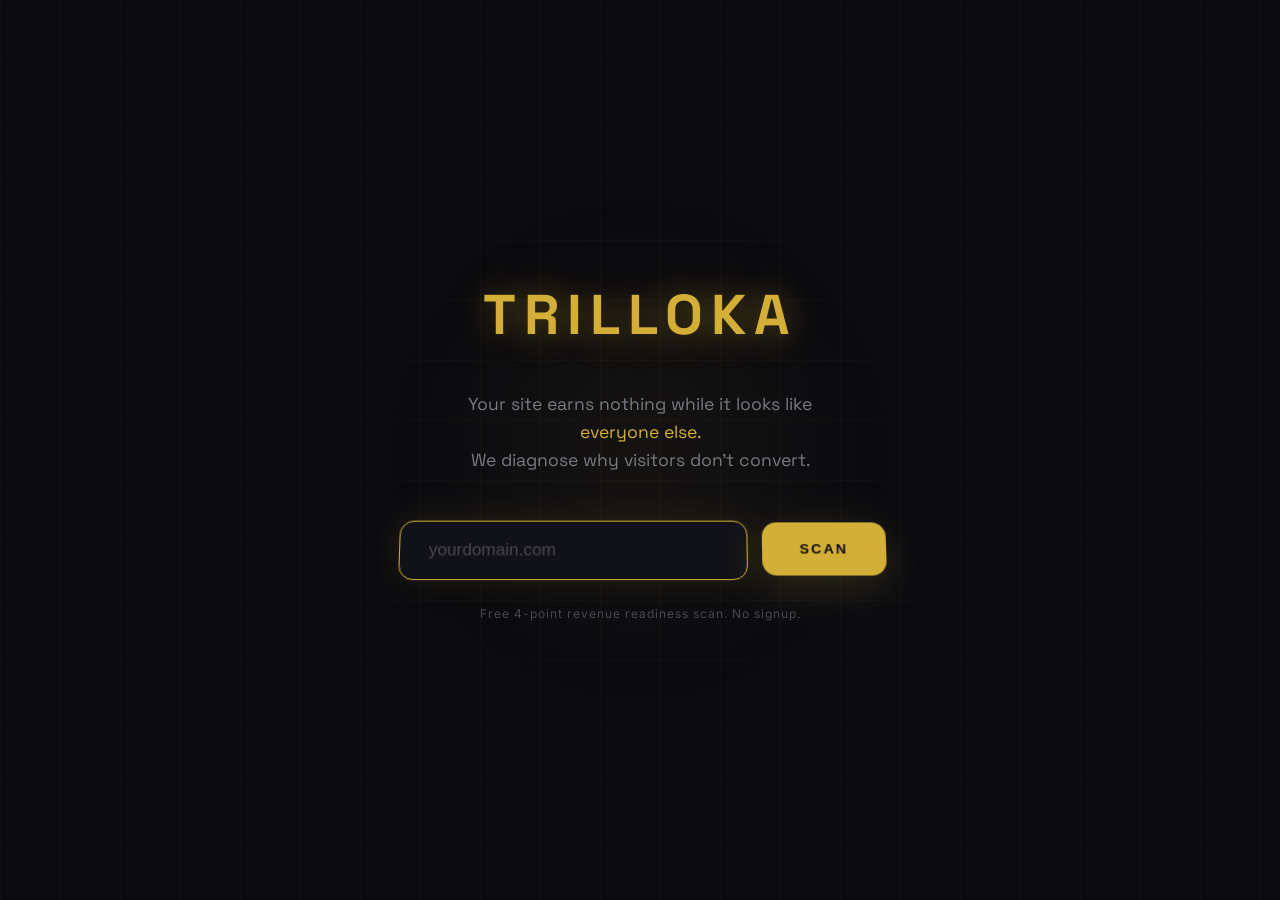
==== static/index.html @ 8babd3e1 "Update results.html with fixed nav links" ====
<!DOCTYPE html>
<html lang="en">
<head>
<meta charset="UTF-8">
<meta name="viewport" content="width=device-width, initial-scale=1.0">
<title>Trilloka — Revenue Readiness Scorer</title>
<style>
@import url('https://fonts.googleapis.com/css2?family=Inter:wght@300;400;500;600;700;800;900&family=Space+Grotesk:wght@400;500;600;700&display=swap');

:root {
  --bg: #0a0a0f;
  --bg-card: #111118;
  --gold: #d4af37;
  --gold-dim: #8a7020;
  --text: #e8e6e1;
  --text-muted: #7a7880;
  --text-dim: #4a4850;
}

* { margin:0; padding:0; box-sizing:border-box; }

body {
  background: var(--bg);
  color: var(--text);
  font-family: 'Inter', system-ui, sans-serif;
  min-height: 100vh;
  display: flex;
  flex-direction: column;
  align-items: center;
  justify-content: center;
  overflow: hidden;
  perspective: 1200px;
}

.bg-grid {
  position: fixed; inset: 0;
  background-image:
    linear-gradient(rgba(212,175,55,0.03) 1px, transparent 1px),
    linear-gradient(90deg, rgba(212,175,55,0.03) 1px, transparent 1px);
  background-size: 60px 60px;
  pointer-events: none;
  z-index: 0;
}

.bg-glow {
  position: fixed; top: 50%; left: 50%;
  transform: translate(-50%, -50%);
  width: 600px; height: 600px;
  background: radial-gradient(circle, rgba(212,175,55,0.06) 0%, transparent 60%);
  pointer-events: none; z-index: 0;
}

/* 3D Floating Logo */
.logo-3d {
  position: relative;
  z-index: 10;
  font-family: 'Space Grotesk', sans-serif;
  font-size: 3.5rem;
  font-weight: 700;
  letter-spacing: 8px;
  text-transform: uppercase;
  color: var(--gold);
  text-shadow: 0 0 40px rgba(212,175,55,0.3);
  transform-style: preserve-3d;
  animation: float 6s ease-in-out infinite;
  margin-bottom: 40px;
}

.logo-3d::after {
  content: 'TRILLOKA';
  position: absolute;
  top: 0; left: 0;
  color: transparent;
  -webkit-text-stroke: 1px rgba(212,175,55,0.15);
  transform: translateZ(-20px);
  filter: blur(2px);
}

@keyframes float {
  0%, 100% { transform: translateY(0) rotateX(5deg); }
  50% { transform: translateY(-15px) rotateX(-5deg); }
}

.tagline {
  position: relative; z-index: 10;
  font-family: 'Space Grotesk', sans-serif;
  font-size: 1.1rem;
  color: var(--text-muted);
  text-align: center;
  max-width: 420px;
  line-height: 1.6;
  margin-bottom: 50px;
  transform-style: preserve-3d;
}

.tagline em {
  color: var(--gold);
  font-style: normal;
}

/* Input in 3D space */
.input-scene {
  position: relative;
  z-index: 10;
  transform-style: preserve-3d;
  transform: rotateX(10deg);
  transition: transform 0.5s ease;
}

.input-scene:hover {
  transform: rotateX(0deg);
}

.input-wrap {
  display: flex;
  align-items: center;
  gap: 12px;
  transform-style: preserve-3d;
}

.domain-input {
  background: var(--bg-card);
  border: 1px solid rgba(212,175,55,0.2);
  border-radius: 14px;
  padding: 18px 28px;
  font-size: 1.05rem;
  color: var(--text);
  width: 340px;
  outline: none;
  transition: all 0.3s;
  transform: translateZ(30px);
  box-shadow: 0 10px 40px rgba(0,0,0,0.4);
}

.domain-input:focus {
  border-color: var(--gold);
  box-shadow: 0 0 30px rgba(212,175,55,0.15), 0 10px 40px rgba(0,0,0,0.4);
}

.domain-input::placeholder { color: var(--text-dim); }

.scan-btn {
  background: var(--gold);
  color: var(--bg);
  border: none;
  border-radius: 14px;
  padding: 18px 36px;
  font-size: 0.85rem;
  font-weight: 700;
  letter-spacing: 2px;
  text-transform: uppercase;
  cursor: pointer;
  transition: all 0.3s;
  transform: translateZ(50px);
  box-shadow: 0 10px 40px rgba(212,175,55,0.2);
}

.scan-btn:hover {
  transform: translateZ(70px) scale(1.05);
  box-shadow: 0 15px 50px rgba(212,175,55,0.35);
}

.scan-btn:disabled {
  opacity: 0.5; cursor: not-allowed; transform: translateZ(50px);
}

.sub-text {
  position: relative; z-index: 10;
  margin-top: 24px;
  font-size: 0.75rem;
  color: var(--text-dim);
  letter-spacing: 1px;
}

/* Loading */
.loading-overlay {
  display: none;
  position: fixed; inset: 0;
  background: rgba(10,10,15,0.95);
  z-index: 100;
  flex-direction: column;
  align-items: center; justify-content: center;
}

.loading-overlay.active { display: flex; }

.loader-ring {
  width: 60px; height: 60px;
  border-radius: 50%;
  border: 3px solid rgba(212,175,55,0.1);
  border-top-color: var(--gold);
  animation: spin 1s linear infinite;
}

.loading-text {
  margin-top: 20px;
  font-size: 0.8rem;
  color: var(--text-muted);
  letter-spacing: 2px;
  text-transform: uppercase;
}

@keyframes spin { to { transform: rotate(360deg); } }

@media (max-width: 600px) {
  .logo-3d { font-size: 2.2rem; letter-spacing: 4px; }
  .tagline { font-size: 0.9rem; padding: 0 20px; }
  .input-wrap { flex-direction: column; width: 100%; padding: 0 20px; }
  .domain-input { width: 100%; }
}
</style>
</head>
<body>

<div class="bg-grid"></div>
<div class="bg-glow"></div>

<div class="logo-3d">TRILLOKA</div>

<p class="tagline">
  Your site earns nothing while it looks like <em>everyone else.</em><br>
  We diagnose why visitors don't convert.
</p>

<div class="input-scene">
  <div class="input-wrap">
    <input type="text" class="domain-input" id="domainInput" placeholder="yourdomain.com" autofocus>
    <button class="scan-btn" id="scanBtn" onclick="startScan()">Scan</button>
  </div>
</div>

<p class="sub-text">Free 4-point revenue readiness scan. No signup.</p>

<div class="loading-overlay" id="loadingOverlay">
  <div class="loader-ring"></div>
  <div class="loading-text" id="loadingText">Analyzing...</div>
</div>

<script>
const API_BASE = '';
const loadingMessages = [
  "Crawling page architecture...",
  "Detecting template fingerprints...",
  "Analyzing content voice...",
  "Matching visual signatures...",
  "Scanning social signals...",
  "Compiling the verdict..."
];

async function startScan() {
  const input = document.getElementById('domainInput').value.trim();
  if (!input) return;

  const btn = document.getElementById('scanBtn');
  const overlay = document.getElementById('loadingOverlay');
  const loadingText = document.getElementById('loadingText');

  btn.disabled = true;
  overlay.classList.add('active');

  let msgIdx = 0;
  loadingText.textContent = loadingMessages[0];
  const msgInterval = setInterval(() => {
    msgIdx = (msgIdx + 1) % loadingMessages.length;
    loadingText.textContent = loadingMessages[msgIdx];
  }, 800);

  try {
    const response = await fetch(`${API_BASE}/api/v1/scan`, {
      method: 'POST',
      headers: { 'Content-Type': 'application/json' },
      body: JSON.stringify({ url: input, tier: 'free' })
    });
    const data = await response.json();
    clearInterval(msgInterval);

    // Store result and navigate to results page
    sessionStorage.setItem('rrs_result', JSON.stringify(data));
    sessionStorage.setItem('rrs_domain', input);
    window.location.href = 'results.html';

  } catch (err) {
    clearInterval(msgInterval);
    overlay.classList.remove('active');
    btn.disabled = false;
    // Fallback: generate demo data and still go to results
    let hash = 0;
    for (let i = 0; i < input.length; i++) {
      hash = ((hash << 5) - hash) + input.charCodeAt(i);
      hash |= 0;
    }
    hash = Math.abs(hash);
    const demoData = {
      domain: input.replace(/^https?:\/\//, '').replace(/^www\./, ''),
      metrics: {
        template_trap: { score: 45 + (hash % 45), label: 'Templated', detected_template: 'WordPress Elementor', note: 'Generic framework detected' },
        sameness: { score: hash % 60, label: 'Some Originality', sites_with_same_voice: (hash % 50) * 100, note: '3 cliché phrases found' },
        visual_twin: { similarity_percent: hash % 40, label: 'Some Overlap', closest_match_url: 'competitor-example.com', note: 'Layout similarities detected' },
        presence: { score: hash % 80, label: hash % 80 > 40 ? 'Discussed' : 'Quiet', mentions_found: hash % 20, note: `${hash % 20} mentions found` }
      },
      scores: {
        readiness_score: 40 + (hash % 50),
        evidence_coverage: 35 + (hash % 55),
        confidence_score: 45 + (hash % 45)
      }
    };
    sessionStorage.setItem('rrs_result', JSON.stringify(demoData));
    sessionStorage.setItem('rrs_domain', input);
    window.location.href = 'results.html';
  }
}

document.getElementById('domainInput').addEventListener('keypress', (e) => {
  if (e.key === 'Enter') startScan();
});
</script>

</body>
</html>
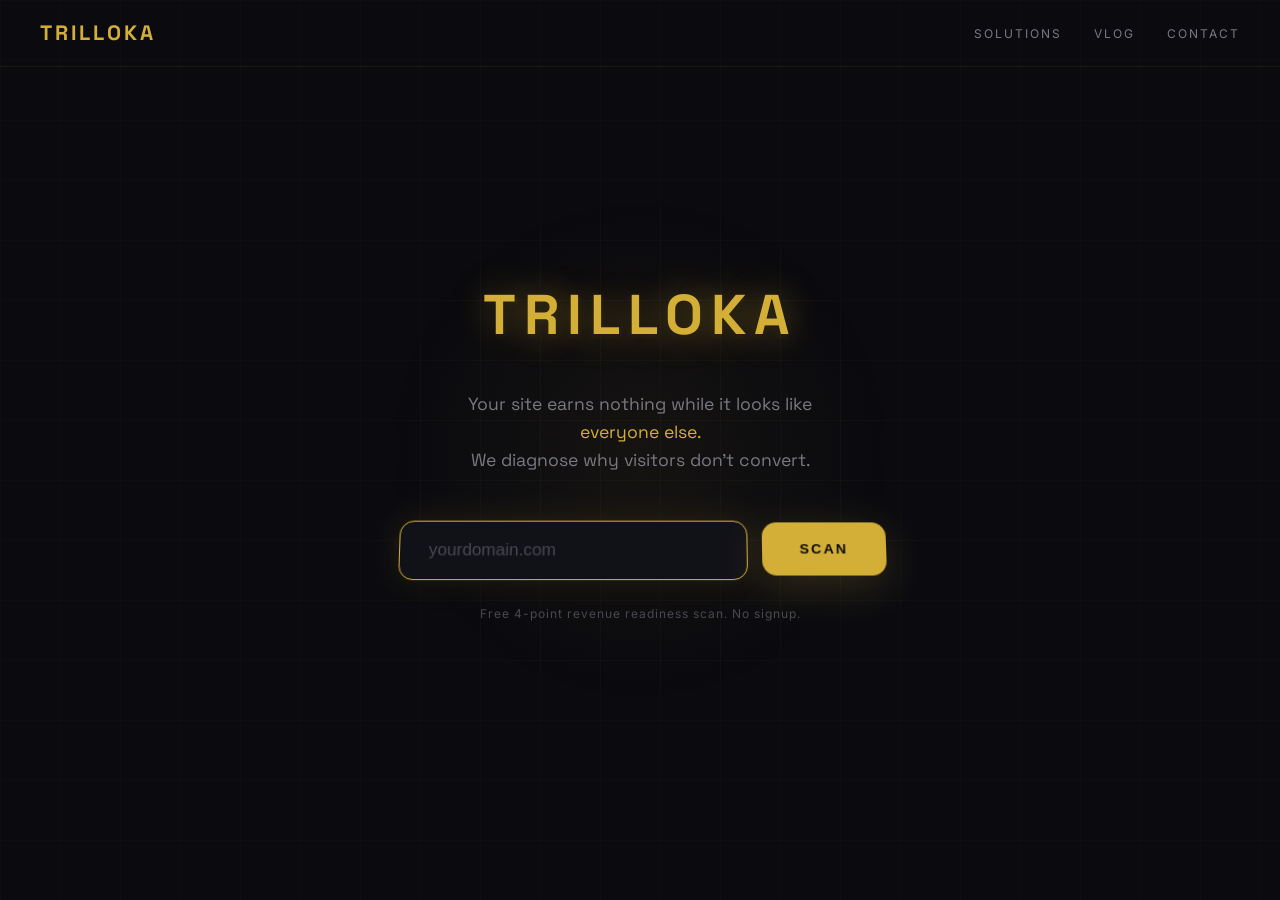
==== commit 5d5b5047: "Update results.html with fixed nav links" ====
--- a/static/index.html
+++ b/static/index.html
@@ -215,6 +215,16 @@
 <div class="bg-grid"></div>
 <div class="bg-glow"></div>
 
+<header style="position:fixed;top:0;left:0;right:0;z-index:100;display:flex;justify-content:space-between;align-items:center;padding:20px 40px;border-bottom:1px solid rgba(212,175,55,0.08);">
+  <div style="font-family:'Space Grotesk',sans-serif;font-size:1.3rem;font-weight:700;letter-spacing:3px;text-transform:uppercase;color:#d4af37;">TRILLOKA</div>
+  <nav style="display:flex;gap:32px;font-size:0.75rem;letter-spacing:2px;text-transform:uppercase;">
+    <a href="/" style="color:#7a7880;text-decoration:none;transition:color 0.3s;">Solutions</a>
+    <a href="/vlog" style="color:#7a7880;text-decoration:none;transition:color 0.3s;">Vlog</a>
+    <a href="/contact" style="color:#7a7880;text-decoration:none;transition:color 0.3s;">Contact</a>
+  </nav>
+</header>
+
+
 <div class="logo-3d">TRILLOKA</div>
 
 <p class="tagline">
@@ -277,7 +287,7 @@
     // Store result and navigate to results page
     sessionStorage.setItem('rrs_result', JSON.stringify(data));
     sessionStorage.setItem('rrs_domain', input);
-    window.location.href = 'results.html';
+    window.location.href = '/results';
 
   } catch (err) {
     clearInterval(msgInterval);
@@ -306,7 +316,7 @@
     };
     sessionStorage.setItem('rrs_result', JSON.stringify(demoData));
     sessionStorage.setItem('rrs_domain', input);
-    window.location.href = 'results.html';
+    window.location.href = '/results';
   }
 }
 
